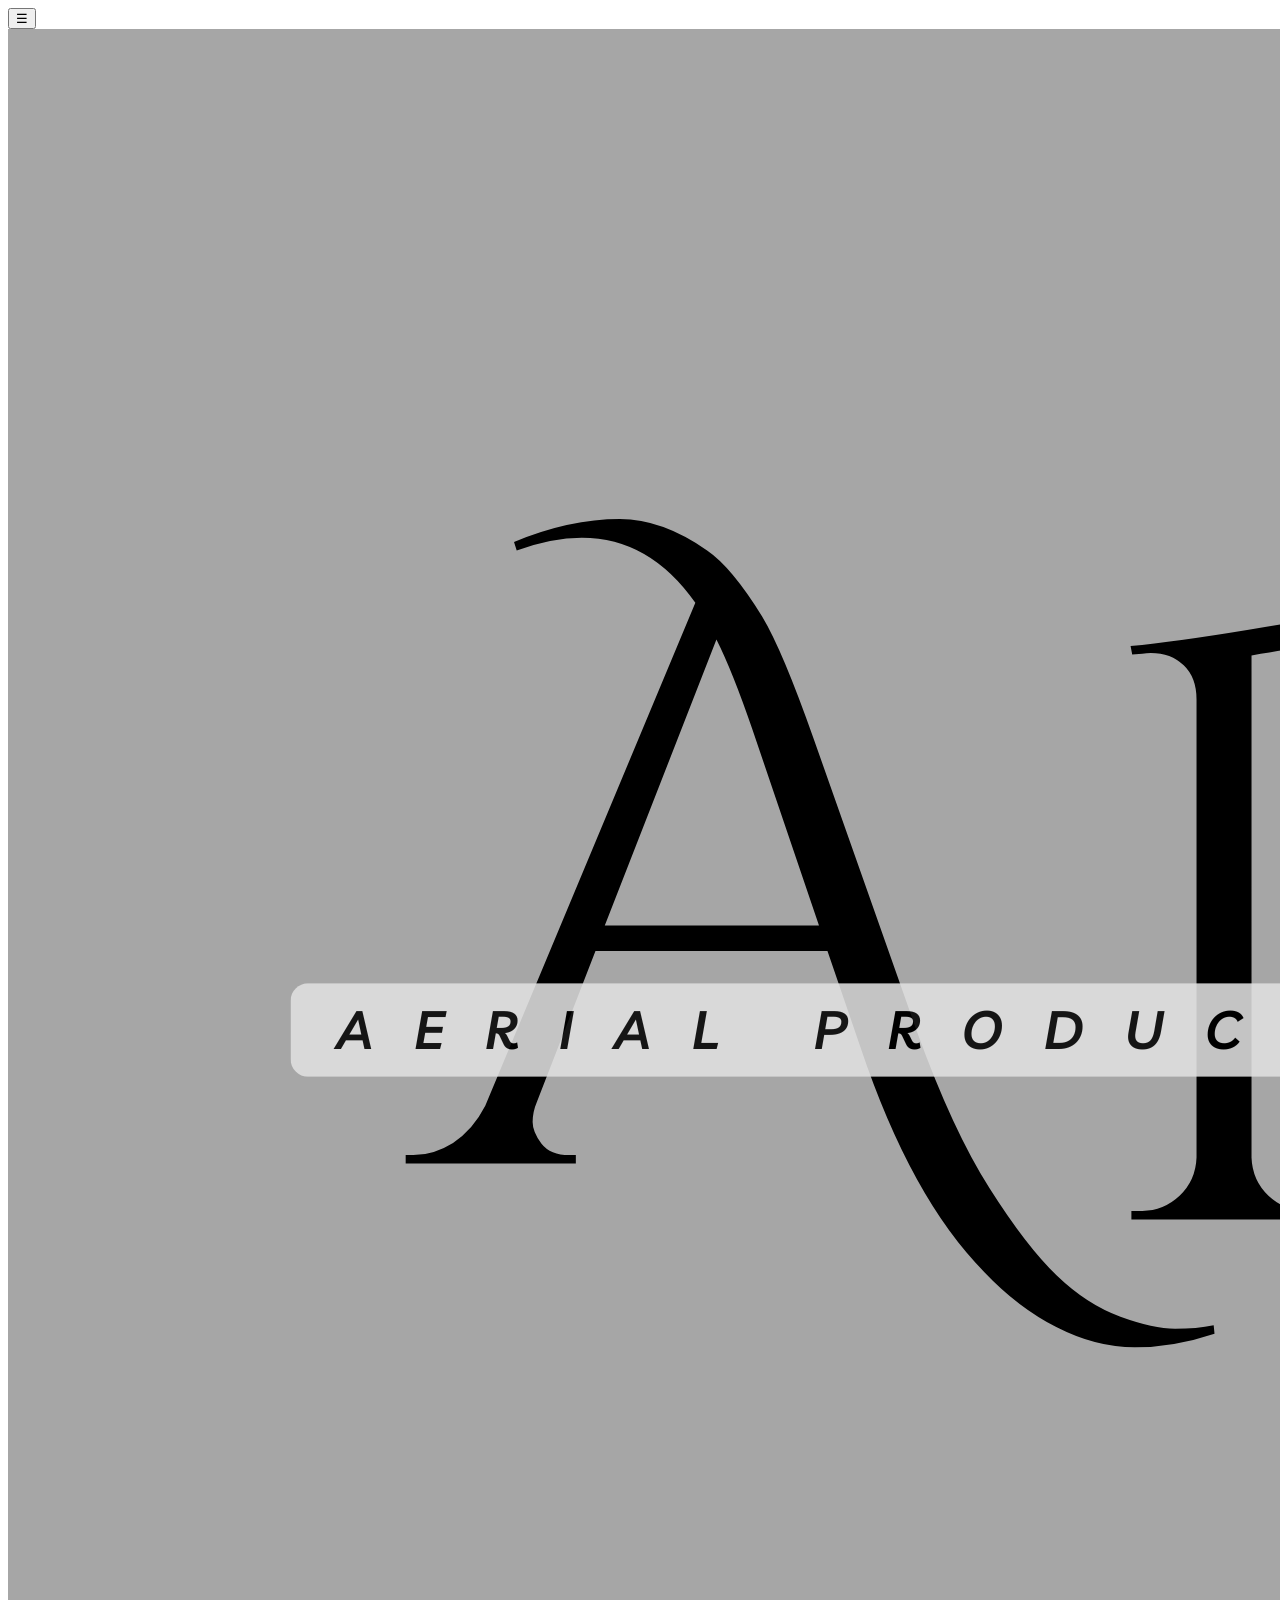
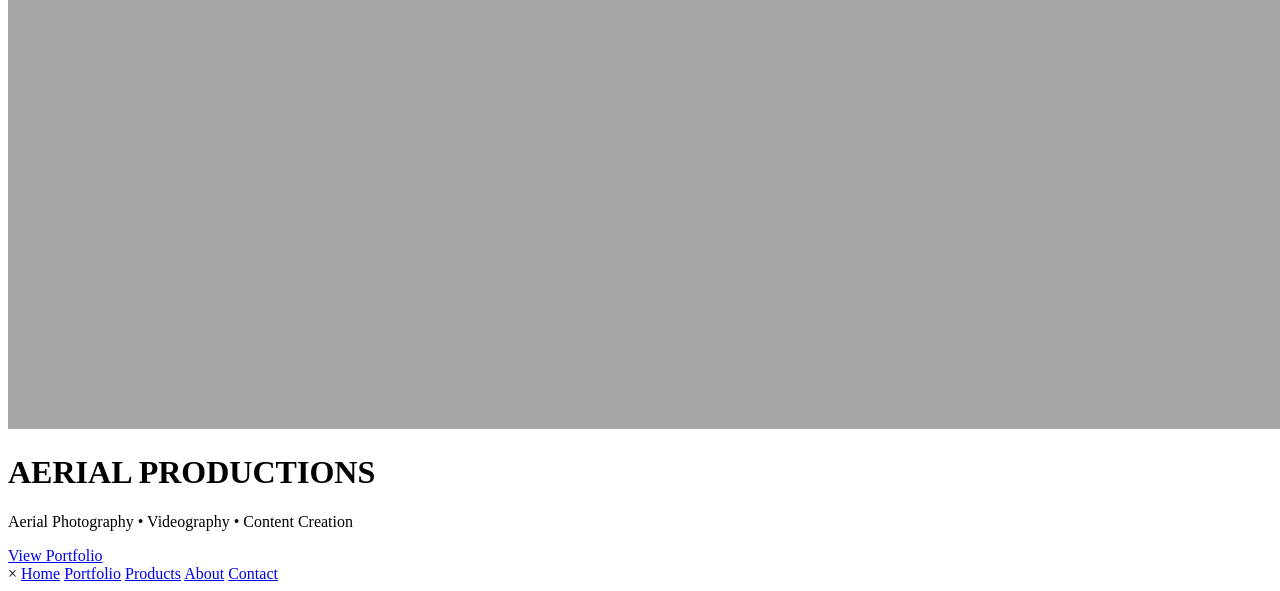
==== index.html @ 9d983bb9 "Update index.html" ====
<!DOCTYPE html>
<html lang="en">
<head>
    <meta charset="UTF-8">
    <meta name="viewport" content="width=device-width, initial-scale=1.0">
    <title>Aerial Productions</title>

    <link rel="stylesheet" href="css/style.css">
</head>
<body>

    <div class="hero">

        <button class="menu-btn" onclick="openMenu()" aria-label="Open Menu">
☰
</button>

        <img src="images/logo.png" alt="Logo" class="logo">

        <h1>AERIAL PRODUCTIONS</h1>

        <p>
            Aerial Photography • Videography • Content Creation
        </p>

        <a href="portfolio.html" class="btn">
            View Portfolio
        </a>

    </div>

    <div id="sidebar" class="sidebar">

        <span class="close-btn" onclick="closeMenu()">
            ×
        </span>

        <a href="/">Home</a>
        <a href="portfolio.html">Portfolio</a>
        <a href="products.html">Products</a>
        <a href="about.html">About</a>
        <a href="/contact/">Contact</a>

    </div>

<script src="js/menu.js"></script>

</body>
</html>
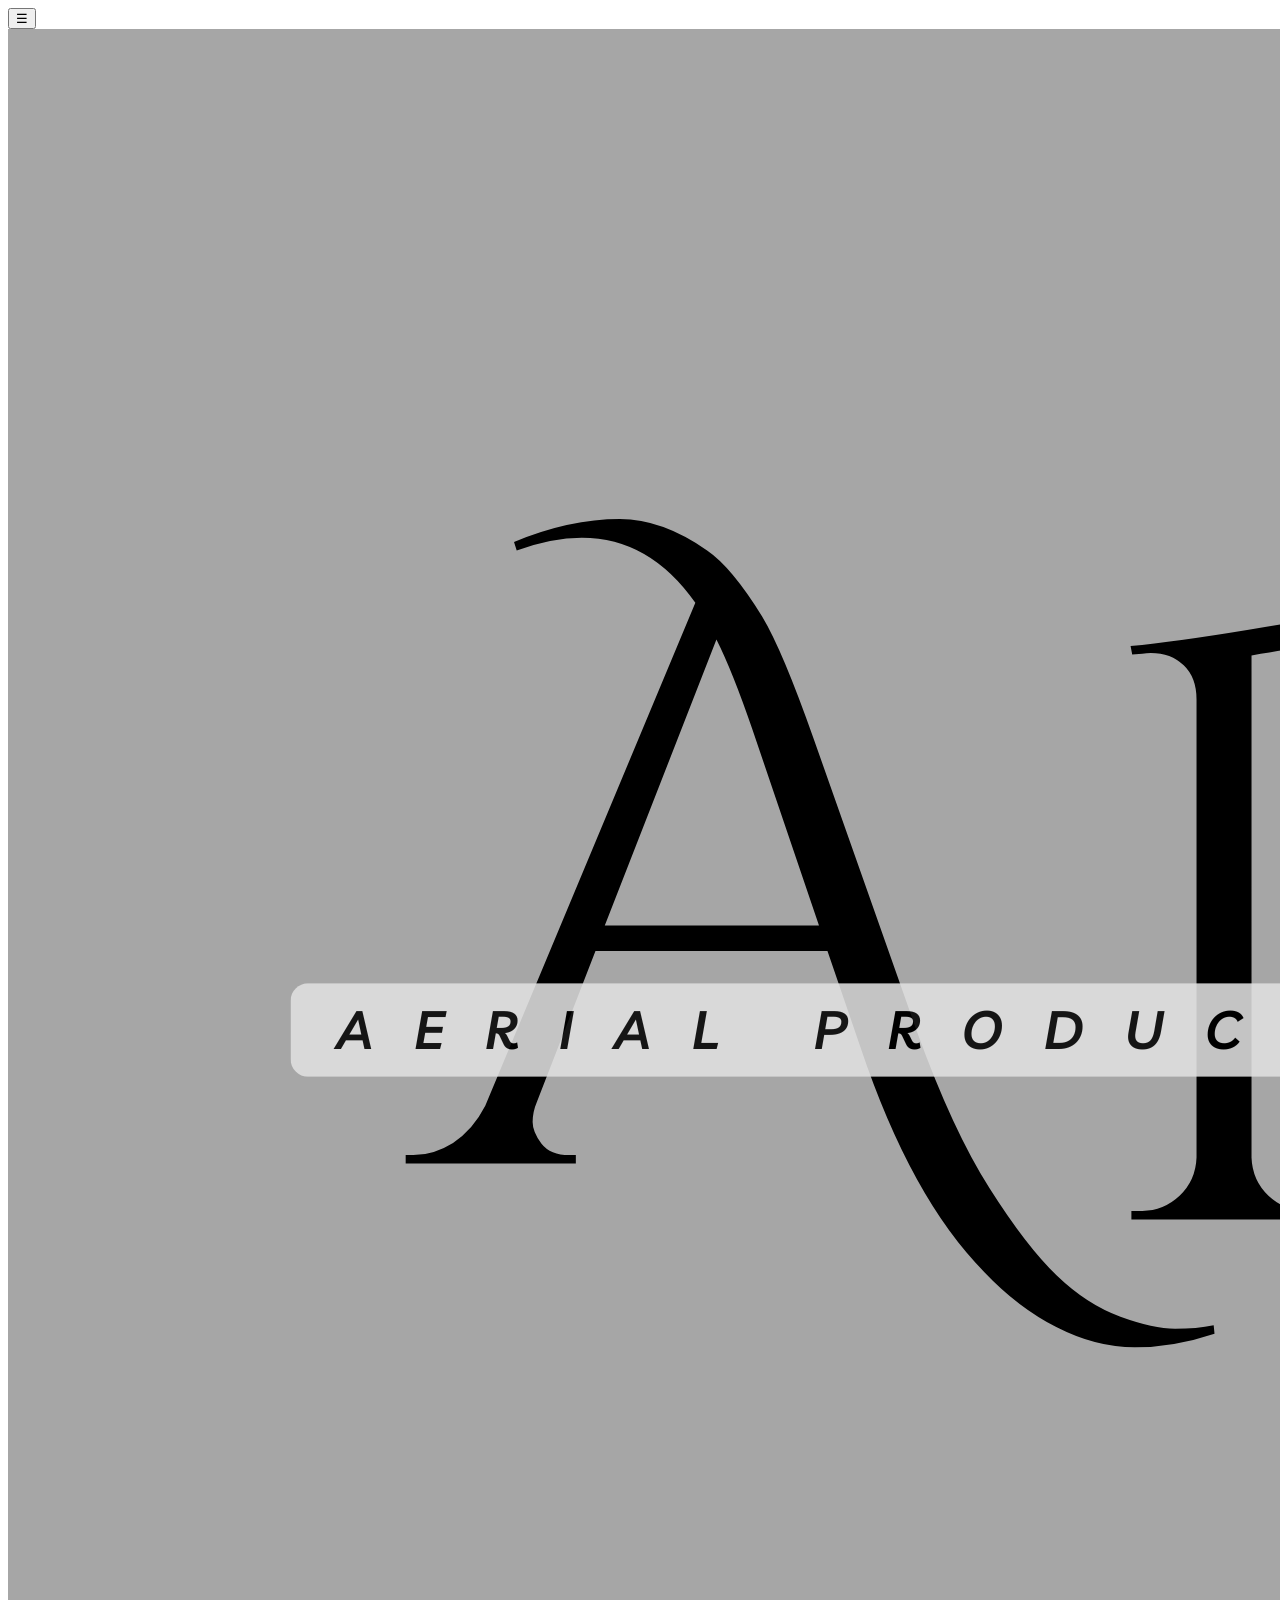
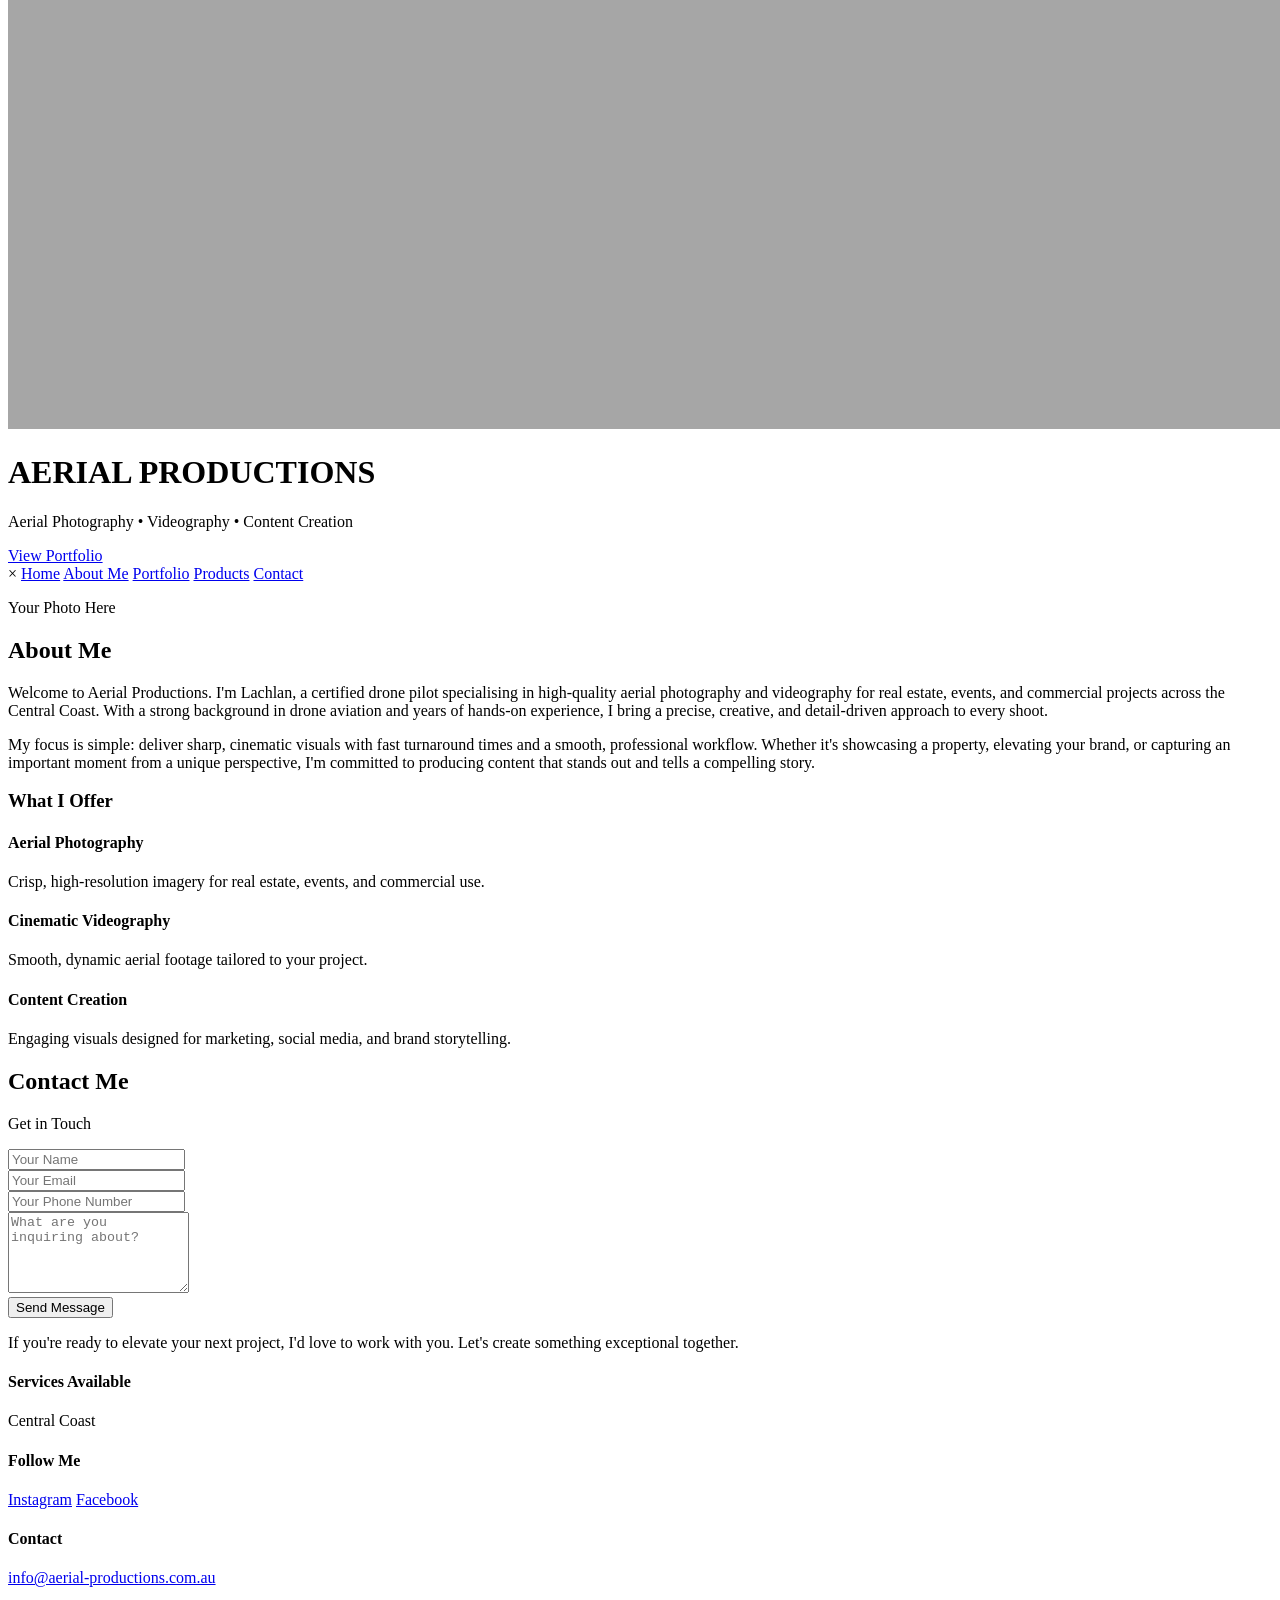
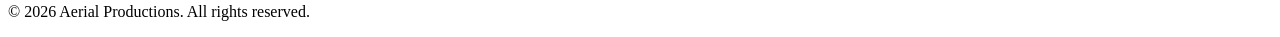
==== commit bb121d82: "Redesign with dedicated About and Contact pages with professional layout" ====
--- a/index.html
+++ b/index.html
@@ -9,6 +9,7 @@
 </head>
 <body>
 
+    <!-- HERO SECTION -->
     <div class="hero">
 
         <button class="menu-btn" onclick="openMenu()" aria-label="Open Menu">
@@ -23,25 +24,118 @@
             Aerial Photography • Videography • Content Creation
         </p>
 
-        <a href="portfolio.html" class="btn">
+        <a href="#about" class="btn">
             View Portfolio
         </a>
 
     </div>
 
+    <!-- SIDEBAR -->
     <div id="sidebar" class="sidebar">
 
         <span class="close-btn" onclick="closeMenu()">
             ×
         </span>
 
-        <a href="/">Home</a>
-        <a href="portfolio.html">Portfolio</a>
-        <a href="products.html">Products</a>
-        <a href="about.html">About</a>
-        <a href="/contact/">Contact</a>
+        <a href="#home" onclick="closeMenu()">Home</a>
+        <a href="#about" onclick="closeMenu()">About Me</a>
+        <a href="#portfolio" onclick="closeMenu()">Portfolio</a>
+        <a href="#products" onclick="closeMenu()">Products</a>
+        <a href="#contact" onclick="closeMenu()">Contact</a>
 
     </div>
+
+    <!-- ABOUT ME SECTION -->
+    <section id="about" class="section about-section">
+        <div class="about-container">
+            <div class="about-image-placeholder">
+                <!-- Add your photo here: Replace with <img src="images/your-photo.jpg" alt="Lachlan"> -->
+                <div class="image-placeholder">
+                    <p>Your Photo Here</p>
+                </div>
+            </div>
+
+            <div class="about-content">
+                <div class="about-intro">
+                    <h2>About Me</h2>
+                    <p>
+                        Welcome to Aerial Productions. I'm Lachlan, a certified drone pilot specialising in high‑quality aerial photography and videography for real estate, events, and commercial projects across the Central Coast. With a strong background in drone aviation and years of hands‑on experience, I bring a precise, creative, and detail‑driven approach to every shoot.
+                    </p>
+                    <p>
+                        My focus is simple: deliver sharp, cinematic visuals with fast turnaround times and a smooth, professional workflow. Whether it's showcasing a property, elevating your brand, or capturing an important moment from a unique perspective, I'm committed to producing content that stands out and tells a compelling story.
+                    </p>
+                </div>
+
+                <div class="about-services">
+                    <h3>What I Offer</h3>
+                    <div class="services-list">
+                        <div class="service-item">
+                            <h4>Aerial Photography</h4>
+                            <p>Crisp, high‑resolution imagery for real estate, events, and commercial use.</p>
+                        </div>
+                        <div class="service-item">
+                            <h4>Cinematic Videography</h4>
+                            <p>Smooth, dynamic aerial footage tailored to your project.</p>
+                        </div>
+                        <div class="service-item">
+                            <h4>Content Creation</h4>
+                            <p>Engaging visuals designed for marketing, social media, and brand storytelling.</p>
+                        </div>
+                    </div>
+                </div>
+            </div>
+        </div>
+    </section>
+
+    <!-- CONTACT SECTION -->
+    <section id="contact" class="section contact-section">
+        <div class="contact-container">
+            <h2>Contact Me</h2>
+            <p class="contact-intro">Get in Touch</p>
+            
+            <form class="contact-form" onsubmit="handleSubmit(event)">
+                <div class="form-group">
+                    <input type="text" placeholder="Your Name" required>
+                </div>
+                <div class="form-group">
+                    <input type="email" placeholder="Your Email" required>
+                </div>
+                <div class="form-group">
+                    <input type="tel" placeholder="Your Phone Number" required>
+                </div>
+                <div class="form-group">
+                    <textarea placeholder="What are you inquiring about?" rows="5" required></textarea>
+                </div>
+                <button type="submit" class="btn btn-submit">Send Message</button>
+            </form>
+
+            <p class="contact-closing">If you're ready to elevate your next project, I'd love to work with you. Let's create something exceptional together.</p>
+        </div>
+    </section>
+
+    <!-- FOOTER -->
+    <footer class="footer">
+        <div class="footer-content">
+            <div class="footer-section">
+                <h4>Services Available</h4>
+                <p>Central Coast</p>
+            </div>
+            <div class="footer-section">
+                <h4>Follow Me</h4>
+                <div class="social-links">
+                    <a href="https://www.instagram.com/aerial.productions01/" target="_blank" rel="noopener noreferrer">Instagram</a>
+                    <a href="https://www.facebook.com/profile.php?id=61590356492875" target="_blank" rel="noopener noreferrer">Facebook</a>
+                </div>
+            </div>
+            <div class="footer-section">
+                <h4>Contact</h4>
+                <p><a href="mailto:info@aerial-productions.com.au">info@aerial-productions.com.au</a></p>
+            </div>
+        </div>
+        <div class="footer-bottom">
+            <p>&copy; 2026 Aerial Productions. All rights reserved.</p>
+        </div>
+    </footer>
 
 <script src="js/menu.js"></script>
 
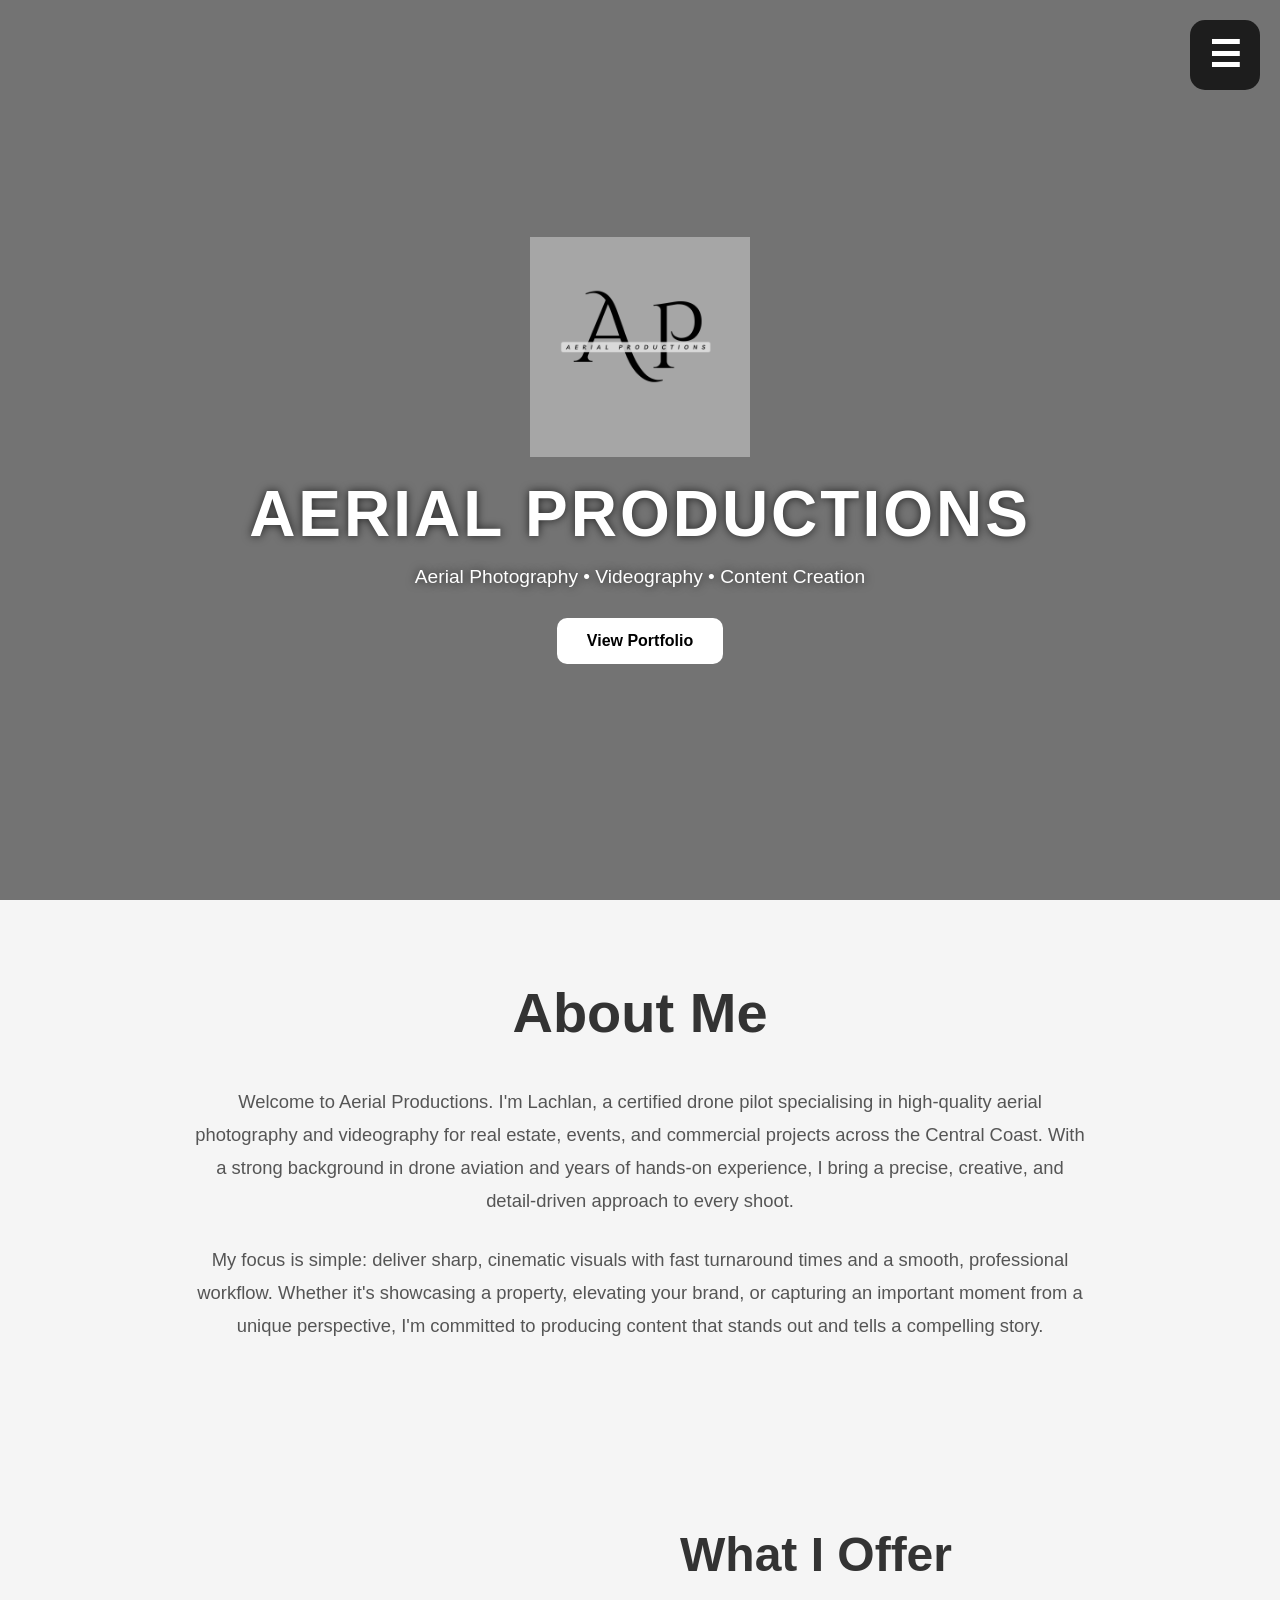
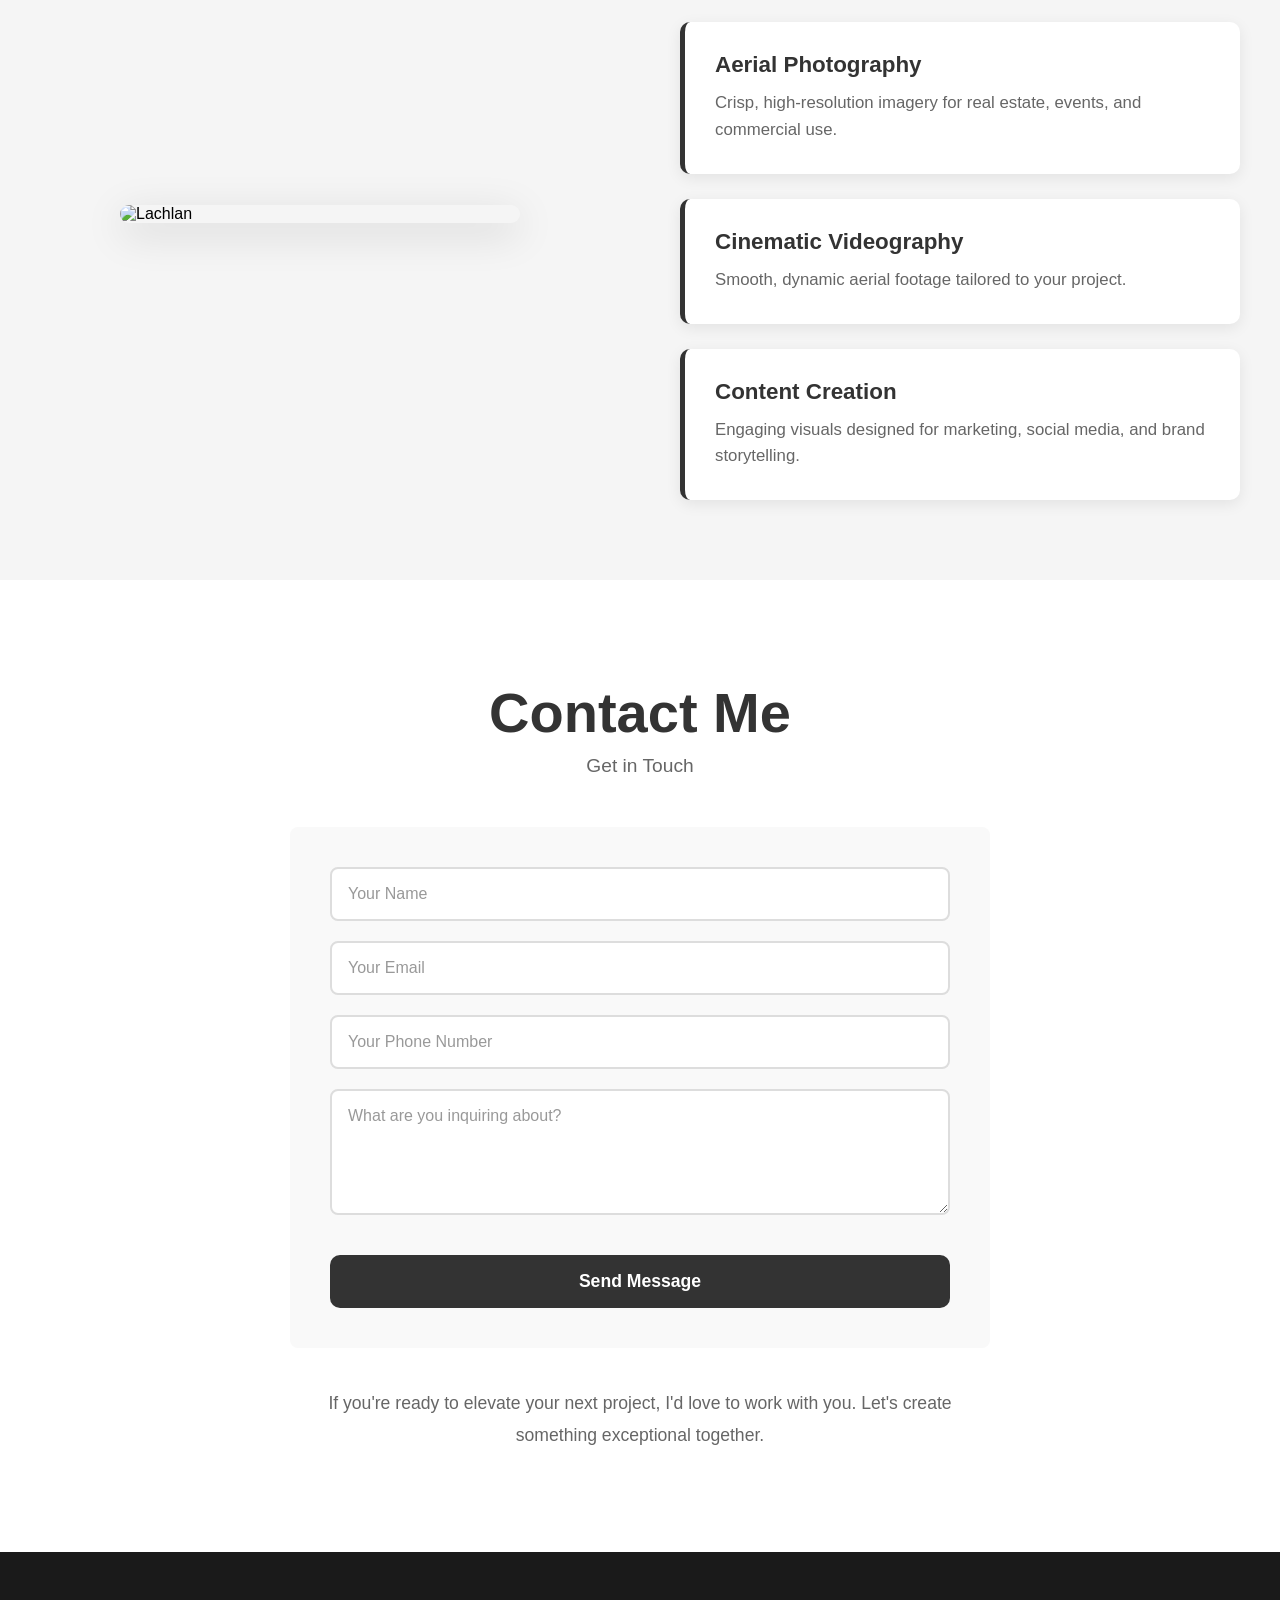
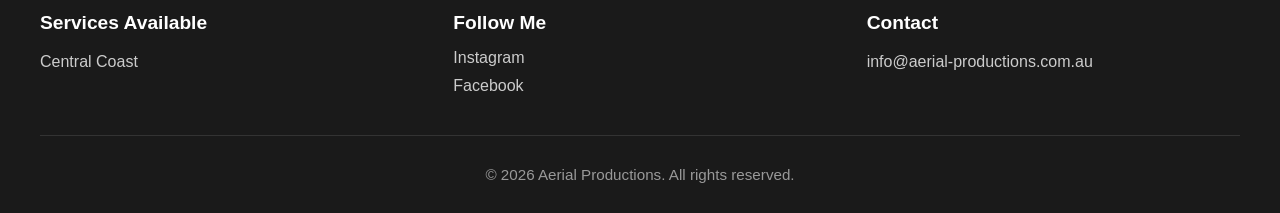
==== commit 19b998f9: "Reorganize About section with intro at top and services with photo on left" ====
--- a/index.html
+++ b/index.html
@@ -45,42 +45,41 @@
 
     </div>
 
-    <!-- ABOUT ME SECTION -->
-    <section id="about" class="section about-section">
-        <div class="about-container">
-            <div class="about-image-placeholder">
-                <!-- Add your photo here: Replace with <img src="images/your-photo.jpg" alt="Lachlan"> -->
-                <div class="image-placeholder">
-                    <p>Your Photo Here</p>
-                </div>
+    <!-- ABOUT ME SECTION - INTRO -->
+    <section id="about" class="section about-intro-section">
+        <div class="about-intro-container">
+            <h2>About Me</h2>
+            <div class="about-intro-text">
+                <p>
+                    Welcome to Aerial Productions. I'm Lachlan, a certified drone pilot specialising in high‑quality aerial photography and videography for real estate, events, and commercial projects across the Central Coast. With a strong background in drone aviation and years of hands‑on experience, I bring a precise, creative, and detail‑driven approach to every shoot.
+                </p>
+                <p>
+                    My focus is simple: deliver sharp, cinematic visuals with fast turnaround times and a smooth, professional workflow. Whether it's showcasing a property, elevating your brand, or capturing an important moment from a unique perspective, I'm committed to producing content that stands out and tells a compelling story.
+                </p>
             </div>
+        </div>
+    </section>
 
-            <div class="about-content">
-                <div class="about-intro">
-                    <h2>About Me</h2>
-                    <p>
-                        Welcome to Aerial Productions. I'm Lachlan, a certified drone pilot specialising in high‑quality aerial photography and videography for real estate, events, and commercial projects across the Central Coast. With a strong background in drone aviation and years of hands‑on experience, I bring a precise, creative, and detail‑driven approach to every shoot.
-                    </p>
-                    <p>
-                        My focus is simple: deliver sharp, cinematic visuals with fast turnaround times and a smooth, professional workflow. Whether it's showcasing a property, elevating your brand, or capturing an important moment from a unique perspective, I'm committed to producing content that stands out and tells a compelling story.
-                    </p>
-                </div>
-
-                <div class="about-services">
-                    <h3>What I Offer</h3>
-                    <div class="services-list">
-                        <div class="service-item">
-                            <h4>Aerial Photography</h4>
-                            <p>Crisp, high‑resolution imagery for real estate, events, and commercial use.</p>
-                        </div>
-                        <div class="service-item">
-                            <h4>Cinematic Videography</h4>
-                            <p>Smooth, dynamic aerial footage tailored to your project.</p>
-                        </div>
-                        <div class="service-item">
-                            <h4>Content Creation</h4>
-                            <p>Engaging visuals designed for marketing, social media, and brand storytelling.</p>
-                        </div>
+    <!-- ABOUT ME SECTION - SERVICES -->
+    <section class="section about-services-section">
+        <div class="services-container">
+            <div class="services-image">
+                <img src="[data-uri]" alt="Lachlan" class="services-photo">
+            </div>
+            <div class="services-content">
+                <h2>What I Offer</h2>
+                <div class="services-list">
+                    <div class="service-item">
+                        <h3>Aerial Photography</h3>
+                        <p>Crisp, high‑resolution imagery for real estate, events, and commercial use.</p>
+                    </div>
+                    <div class="service-item">
+                        <h3>Cinematic Videography</h3>
+                        <p>Smooth, dynamic aerial footage tailored to your project.</p>
+                    </div>
+                    <div class="service-item">
+                        <h3>Content Creation</h3>
+                        <p>Engaging visuals designed for marketing, social media, and brand storytelling.</p>
                     </div>
                 </div>
             </div>
--- a/css/style.css
+++ b/css/style.css
@@ -0,0 +1,548 @@
+*{
+    margin:0;
+    padding:0;
+    box-sizing:border-box;
+}
+
+html,
+body{
+    width:100%;
+    font-family:'Segoe UI', Tahoma, Geneva, Verdana, sans-serif;
+    cursor:auto;
+}
+
+a,
+button,
+.menu-btn,
+.sidebar a,
+.close-btn{
+    cursor:pointer;
+}
+
+/* HERO SECTION */
+
+.hero{
+    position:relative;
+
+    height:100vh;
+
+    background:
+    linear-gradient(
+        rgba(0,0,0,0.55),
+        rgba(0,0,0,0.55)
+    ),
+    url("../images/hero-bg.jpg");
+
+    background-size:cover;
+    background-position:center;
+    background-repeat:no-repeat;
+
+    display:flex;
+    flex-direction:column;
+    justify-content:center;
+    align-items:center;
+
+    text-align:center;
+    color:white;
+
+    padding:20px;
+}
+
+.logo{
+    width:220px;
+    max-width:70vw;
+    margin-bottom:20px;
+}
+
+.hero h1{
+    font-size:4rem;
+    letter-spacing:3px;
+    margin-bottom:15px;
+
+    text-shadow:
+        0 0 10px rgba(0,0,0,0.7);
+}
+
+.hero p{
+    font-size:1.2rem;
+    margin-bottom:30px;
+
+    text-shadow:
+        0 0 10px rgba(0,0,0,0.7);
+}
+
+/* BUTTON */
+
+.btn{
+    display:inline-block;
+
+    padding:14px 30px;
+
+    background:white;
+    color:black;
+
+    text-decoration:none;
+
+    border-radius:10px;
+
+    font-weight:bold;
+
+    transition:0.3s ease;
+
+    border:none;
+
+    font-size:1rem;
+    cursor:pointer;
+}
+
+.btn:hover{
+    transform:translateY(-2px);
+    background:#f2f2f2;
+}
+
+.btn-submit{
+    background:#333;
+    color:white;
+    padding:16px 50px;
+    font-size:1.1rem;
+    margin-top:20px;
+}
+
+.btn-submit:hover{
+    background:#555;
+    transform:translateY(-2px);
+}
+
+/* SECTIONS */
+
+.section{
+    min-height:100vh;
+    padding:100px 40px;
+    display:flex;
+    align-items:center;
+    justify-content:center;
+}
+
+/* ABOUT INTRO SECTION */
+
+.about-intro-section{
+    background:#f5f5f5;
+    min-height:auto;
+    padding:80px 40px;
+}
+
+.about-intro-container{
+    max-width:900px;
+    width:100%;
+    text-align:center;
+}
+
+.about-intro-container h2{
+    font-size:3.5rem;
+    margin-bottom:40px;
+    color:#333;
+    font-weight:600;
+}
+
+.about-intro-text p{
+    font-size:1.15rem;
+    line-height:1.8;
+    margin-bottom:25px;
+    color:#555;
+    text-align:center;
+}
+
+/* ABOUT SERVICES SECTION */
+
+.about-services-section{
+    background:#f5f5f5;
+    min-height:auto;
+    padding:80px 40px;
+}
+
+.services-container{
+    max-width:1200px;
+    width:100%;
+    display:grid;
+    grid-template-columns:1fr 1fr;
+    gap:80px;
+    align-items:center;
+}
+
+.services-image{
+    display:flex;
+    justify-content:center;
+}
+
+.services-photo{
+    width:100%;
+    max-width:400px;
+    border-radius:15px;
+    box-shadow:0 10px 40px rgba(0,0,0,0.15);
+    object-fit:cover;
+}
+
+.services-content h2{
+    font-size:3rem;
+    margin-bottom:40px;
+    color:#333;
+    font-weight:600;
+}
+
+.services-list{
+    display:flex;
+    flex-direction:column;
+    gap:25px;
+}
+
+.service-item{
+    background:white;
+    padding:30px;
+    border-radius:10px;
+    box-shadow:0 4px 15px rgba(0,0,0,0.08);
+    border-left:5px solid #333;
+    transition:0.3s ease;
+}
+
+.service-item:hover{
+    transform:translateX(10px);
+    box-shadow:0 6px 20px rgba(0,0,0,0.12);
+}
+
+.service-item h3{
+    font-size:1.4rem;
+    margin-bottom:12px;
+    color:#333;
+    font-weight:600;
+}
+
+.service-item p{
+    font-size:1.05rem;
+    line-height:1.6;
+    color:#666;
+    margin:0;
+}
+
+/* CONTACT SECTION */
+
+.contact-section{
+    background:white;
+    color:#333;
+}
+
+.contact-container{
+    max-width:700px;
+    width:100%;
+}
+
+.contact-section h2{
+    font-size:3.5rem;
+    margin-bottom:10px;
+    text-align:center;
+    color:#333;
+}
+
+.contact-intro{
+    text-align:center;
+    font-size:1.2rem;
+    margin-bottom:50px;
+    color:#666;
+}
+
+.contact-form{
+    display:flex;
+    flex-direction:column;
+    gap:20px;
+    margin-bottom:40px;
+    background:#f9f9f9;
+    padding:40px;
+    border-radius:8px;
+}
+
+.form-group{
+    display:flex;
+}
+
+.form-group input,
+.form-group textarea{
+    width:100%;
+    padding:16px;
+    font-size:1rem;
+    border:2px solid #ddd;
+    border-radius:8px;
+    font-family:'Segoe UI', Tahoma, Geneva, Verdana, sans-serif;
+    transition:0.3s ease;
+    color:#333;
+}
+
+.form-group input::placeholder,
+.form-group textarea::placeholder{
+    color:#999;
+}
+
+.form-group input:focus,
+.form-group textarea:focus{
+    outline:none;
+    border-color:#333;
+    box-shadow:0 0 10px rgba(0,0,0,0.1);
+}
+
+.form-submit{
+    display:flex;
+    justify-content:center;
+}
+
+.contact-closing{
+    text-align:center;
+    font-size:1.1rem;
+    line-height:1.8;
+    color:#666;
+    margin-top:30px;
+}
+
+/* FOOTER */
+
+.footer{
+    background:#1a1a1a;
+    color:white;
+    padding:60px 40px 30px;
+}
+
+.footer-content{
+    max-width:1200px;
+    margin:0 auto;
+    display:grid;
+    grid-template-columns:repeat(auto-fit, minmax(250px, 1fr));
+    gap:40px;
+    margin-bottom:40px;
+}
+
+.footer-section h4{
+    font-size:1.2rem;
+    margin-bottom:15px;
+    color:#fff;
+    font-weight:600;
+}
+
+.footer-section p{
+    font-size:1rem;
+    color:#ccc;
+    line-height:1.6;
+    margin:0;
+}
+
+.footer-section a{
+    color:#ccc;
+    text-decoration:none;
+    transition:0.3s ease;
+}
+
+.footer-section a:hover{
+    color:#fff;
+    text-decoration:underline;
+}
+
+.social-links{
+    display:flex;
+    flex-direction:column;
+    gap:10px;
+}
+
+.social-links a{
+    font-size:1rem;
+}
+
+.footer-bottom{
+    max-width:1200px;
+    margin:0 auto;
+    text-align:center;
+    padding-top:30px;
+    border-top:1px solid #333;
+    color:#999;
+    font-size:0.95rem;
+}
+
+/* HAMBURGER MENU */
+
+.menu-btn{
+    position:absolute;
+
+    top:20px;
+    right:20px;
+
+    width:70px;
+    height:70px;
+
+    background:rgba(0,0,0,0.75);
+
+    border:none;
+    border-radius:15px;
+
+    color:white;
+
+    font-size:36px;
+    font-weight:bold;
+
+    display:flex;
+    justify-content:center;
+    align-items:center;
+
+    z-index:9999;
+
+    transition:all 0.25s ease;
+}
+
+.menu-btn:hover{
+    background:rgba(0,0,0,0.95);
+    transform:scale(1.05);
+}
+
+.menu-btn:active{
+    transform:scale(0.95);
+}
+
+/* SIDEBAR */
+
+.sidebar{
+    position:fixed;
+
+    top:0;
+    right:0;
+
+    width:0;
+    height:100%;
+
+    background:#111;
+
+    overflow-x:hidden;
+
+    transition:0.3s ease;
+
+    padding-top:80px;
+
+    z-index:10000;
+
+    box-shadow:
+        -5px 0 20px rgba(0,0,0,0.4);
+}
+
+.sidebar a{
+    display:block;
+
+    padding:18px 30px;
+
+    color:white;
+
+    text-decoration:none;
+
+    font-size:22px;
+
+    transition:0.2s ease;
+}
+
+.sidebar a:hover{
+    background:#222;
+    padding-left:40px;
+}
+
+.close-btn{
+    position:absolute;
+
+    top:15px;
+    left:25px;
+
+    font-size:42px;
+
+    color:white;
+}
+
+/* MOBILE */
+
+@media (max-width:768px){
+
+    .hero h1{
+        font-size:2.5rem;
+    }
+
+    .hero p{
+        font-size:1rem;
+    }
+
+    .logo{
+        width:160px;
+    }
+
+    .menu-btn{
+        width:60px;
+        height:60px;
+        font-size:30px;
+    }
+
+    .section{
+        padding:60px 20px;
+    }
+
+    .about-intro-section{
+        padding:60px 20px;
+    }
+
+    .about-intro-container h2{
+        font-size:2rem;
+    }
+
+    .about-intro-text p{
+        font-size:1rem;
+    }
+
+    .about-services-section{
+        padding:60px 20px;
+    }
+
+    .services-container{
+        grid-template-columns:1fr;
+        gap:40px;
+    }
+
+    .services-photo{
+        max-width:100%;
+    }
+
+    .services-content h2{
+        font-size:2rem;
+    }
+
+    .service-item{
+        padding:20px;
+    }
+
+    .service-item h3{
+        font-size:1.2rem;
+    }
+
+    .service-item p{
+        font-size:1rem;
+    }
+
+    .contact-section h2{
+        font-size:2.5rem;
+    }
+
+    .contact-intro{
+        font-size:1rem;
+    }
+
+    .form-group input,
+    .form-group textarea{
+        padding:12px;
+        font-size:0.95rem;
+    }
+
+    .contact-form{
+        padding:20px;
+    }
+
+    .footer-content{
+        grid-template-columns:1fr;
+        gap:30px;
+    }
+}
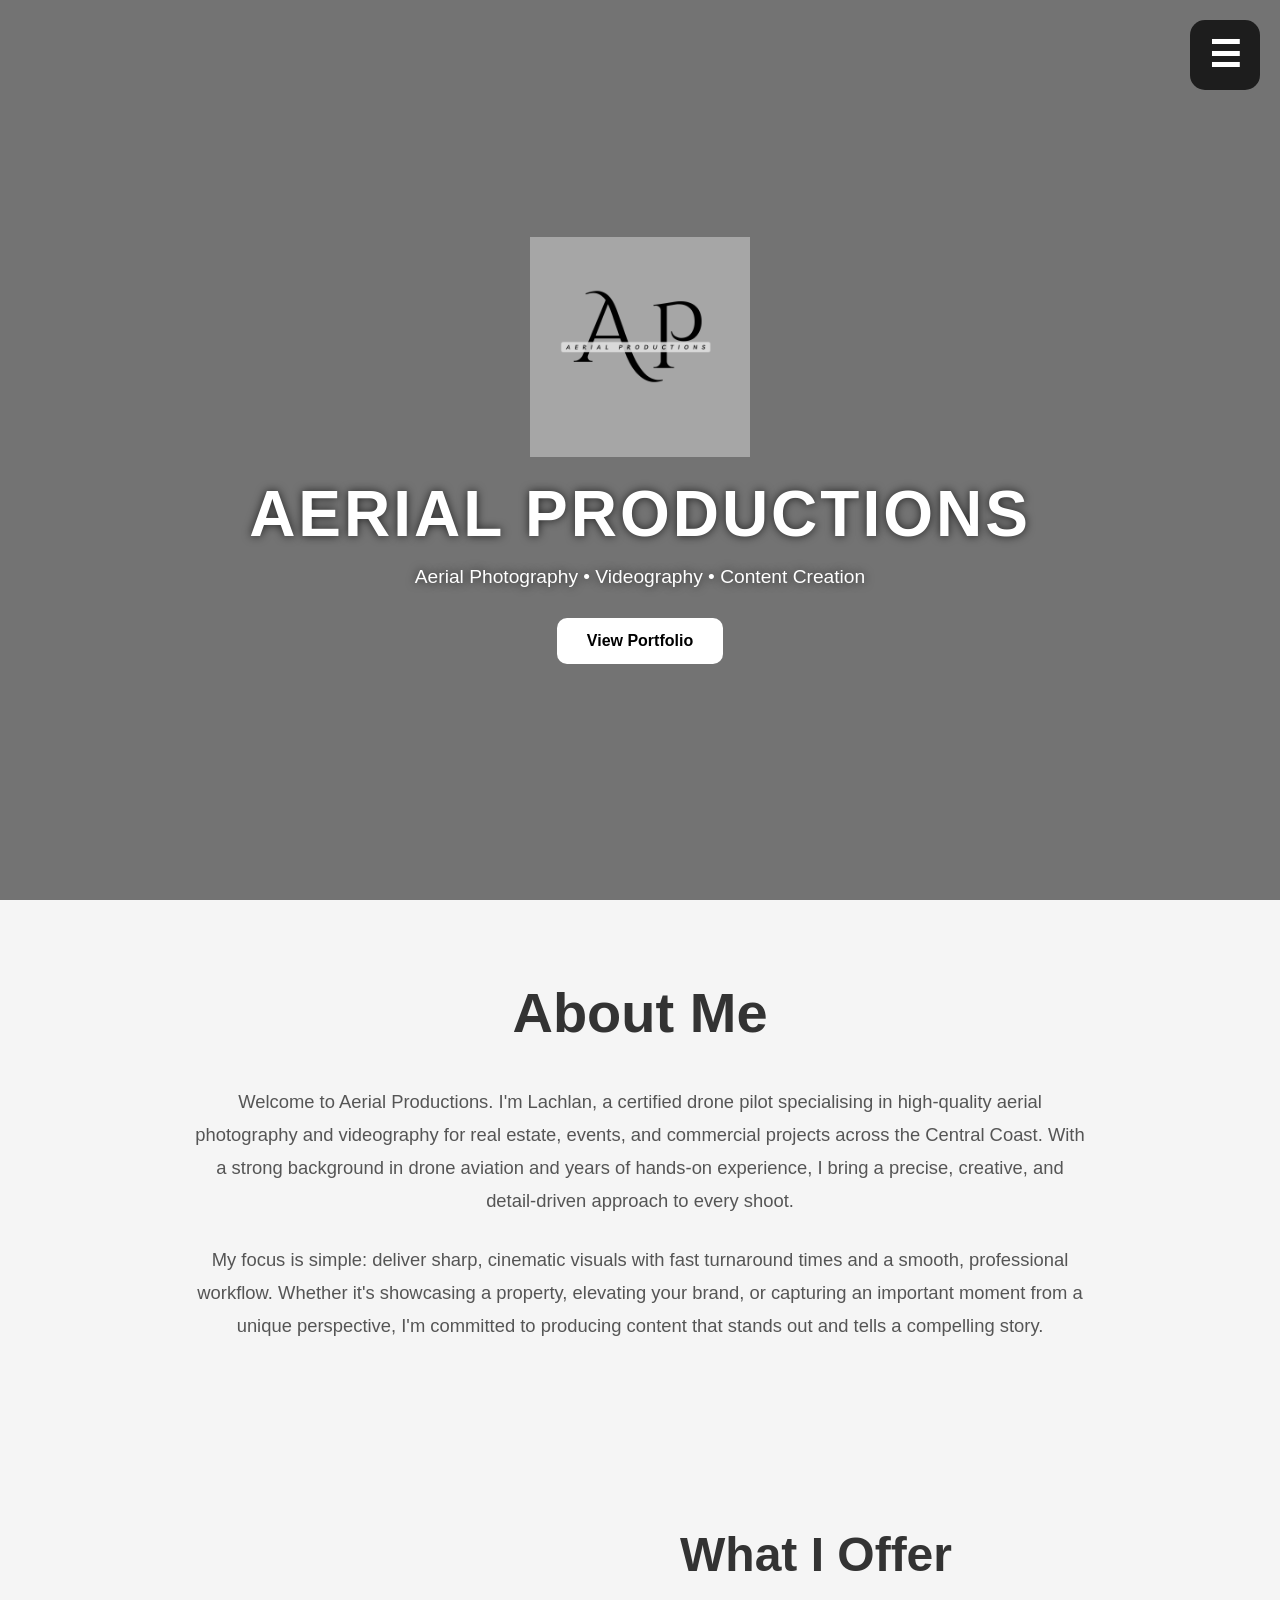
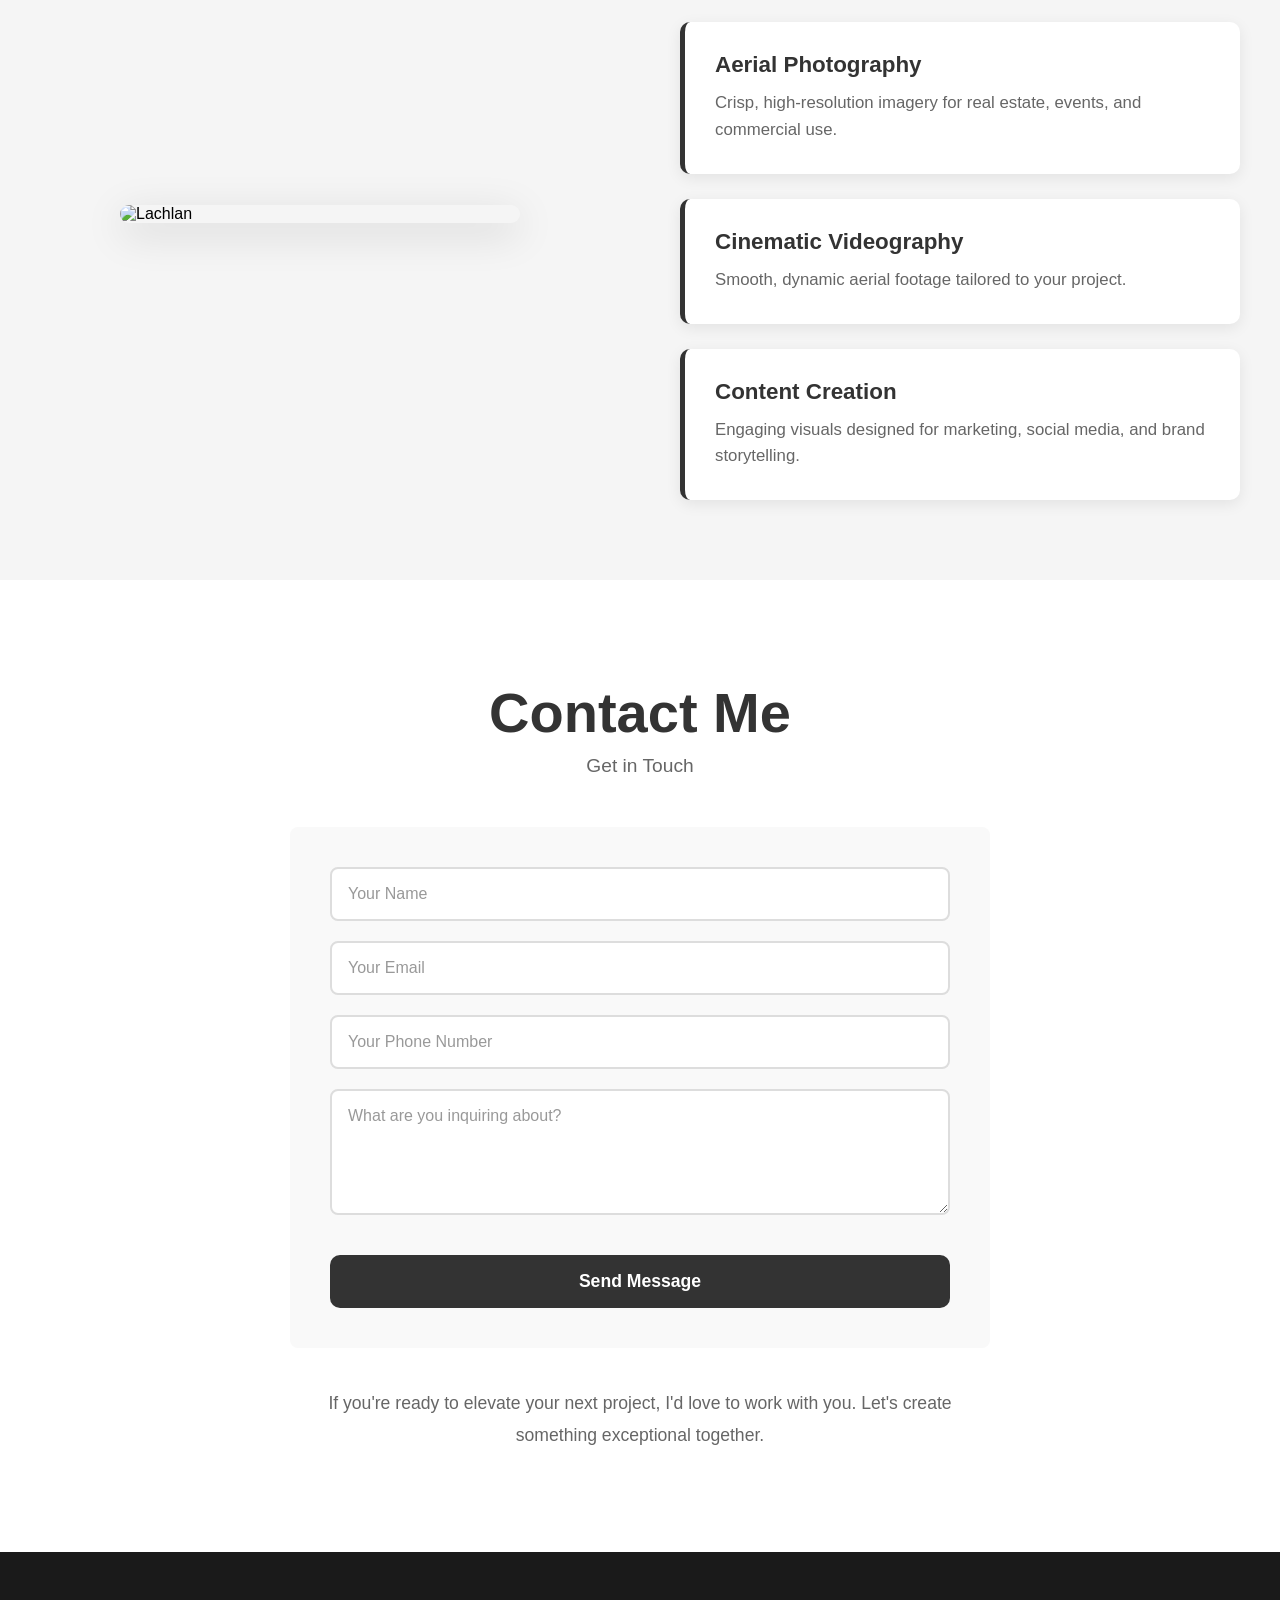
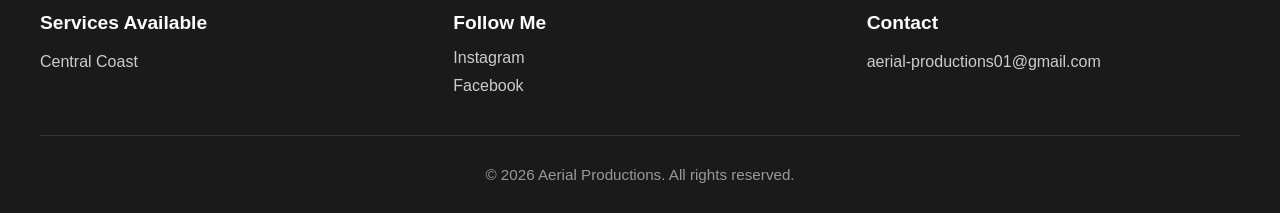
==== commit 53847d4f: "Add phone number validation to contact form" ====
--- a/index.html
+++ b/index.html
@@ -92,20 +92,24 @@
             <h2>Contact Me</h2>
             <p class="contact-intro">Get in Touch</p>
             
-            <form class="contact-form" onsubmit="handleSubmit(event)">
+            <form id="contact-form" class="contact-form">
                 <div class="form-group">
-                    <input type="text" placeholder="Your Name" required>
+                    <input type="text" id="name" name="name" placeholder="Your Name" data-fs-field required>
+                    <span class="form-error" data-fs-error="name"></span>
                 </div>
                 <div class="form-group">
-                    <input type="email" placeholder="Your Email" required>
+                    <input type="email" id="email" name="email" placeholder="Your Email" data-fs-field required>
+                    <span class="form-error" data-fs-error="email"></span>
                 </div>
                 <div class="form-group">
-                    <input type="tel" placeholder="Your Phone Number" required>
+                    <input type="tel" id="phone" name="phone" placeholder="Your Phone Number" data-fs-field pattern="[0-9\s\-\+\(\)]+" required>
+                    <span class="form-error" data-fs-error="phone"></span>
                 </div>
                 <div class="form-group">
-                    <textarea placeholder="What are you inquiring about?" rows="5" required></textarea>
+                    <textarea id="message" name="message" placeholder="What are you inquiring about?" rows="5" data-fs-field required></textarea>
+                    <span class="form-error" data-fs-error="message"></span>
                 </div>
-                <button type="submit" class="btn btn-submit">Send Message</button>
+                <button type="submit" class="btn btn-submit" data-fs-submit-btn>Send Message</button>
             </form>
 
             <p class="contact-closing">If you're ready to elevate your next project, I'd love to work with you. Let's create something exceptional together.</p>
@@ -128,7 +132,7 @@
             </div>
             <div class="footer-section">
                 <h4>Contact</h4>
-                <p><a href="mailto:info@aerial-productions.com.au">info@aerial-productions.com.au</a></p>
+                <p><a href="mailto:aerial-productions01@gmail.com">aerial-productions01@gmail.com</a></p>
             </div>
         </div>
         <div class="footer-bottom">
@@ -138,5 +142,18 @@
 
 <script src="js/menu.js"></script>
 
+<!-- Formspree Ajax Library -->
+<script>
+  window.formspree = window.formspree || function () { (formspree.q = formspree.q || []).push(arguments); };
+  formspree('initForm', { 
+    formElement: '#contact-form', 
+    formId: 'mpqekwwb',
+    onSuccess: function() {
+      window.location.href = '/thank-you/';
+    }
+  });
+</script>
+<script src="https://unpkg.com/@formspree/ajax@1" defer></script>
+
 </body>
 </html>
